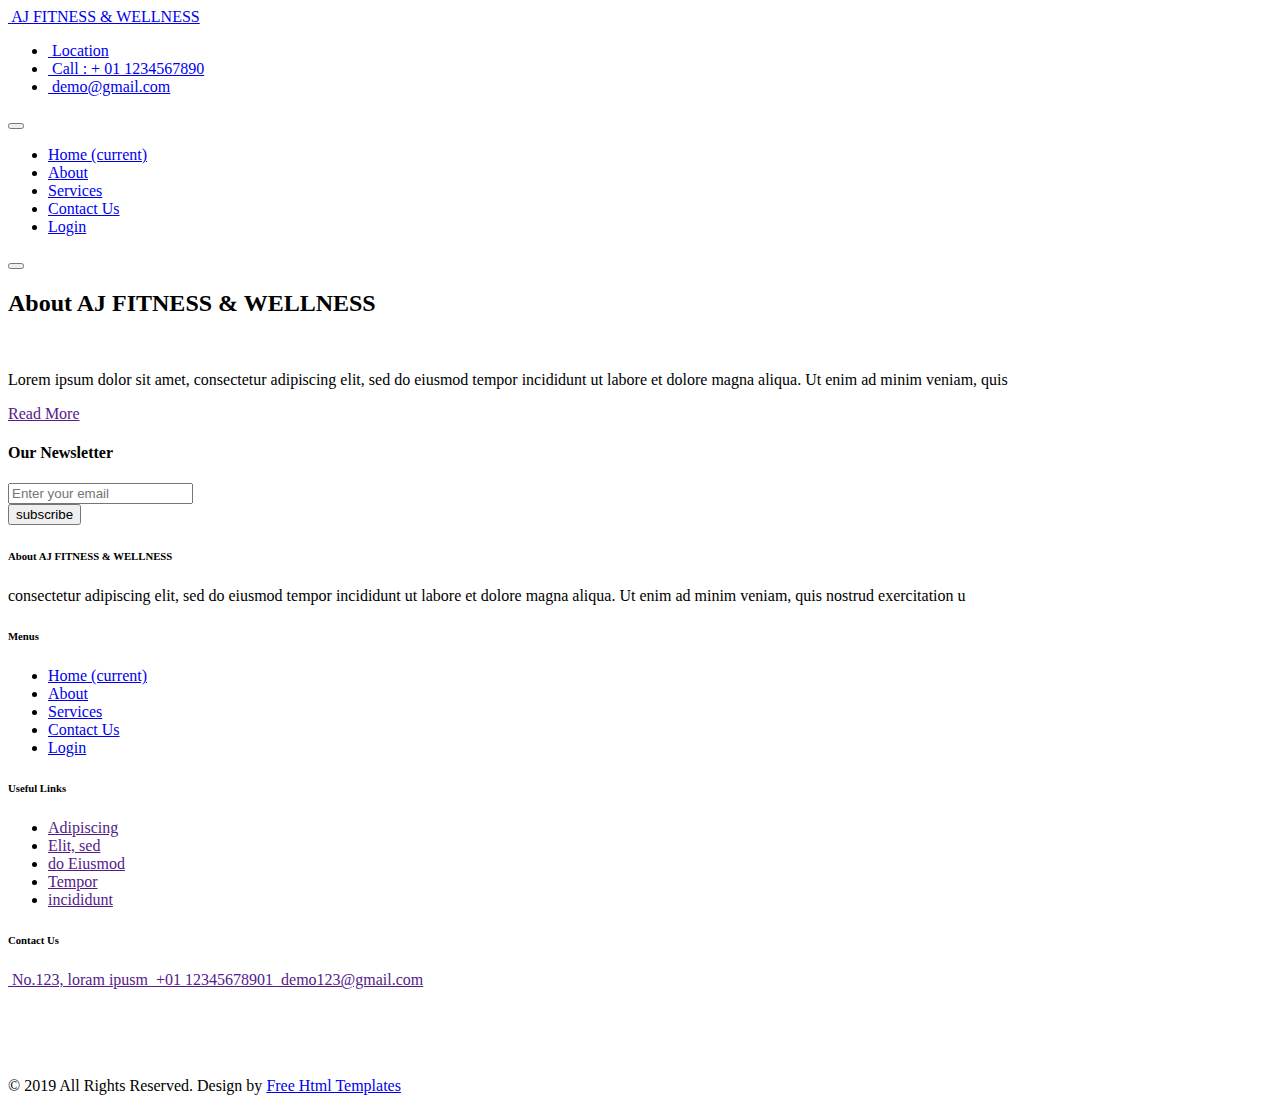
==== about.html @ 0c108816 "Add files via upload" ====
<!DOCTYPE html>
<html>

<head>
  <!-- Basic -->
  <meta charset="utf-8" />
  <meta http-equiv="X-UA-Compatible" content="IE=edge" />
  <!-- Mobile Metas -->
  <meta name="viewport" content="width=device-width, initial-scale=1, shrink-to-fit=no" />
  <!-- Site Metas -->
  <meta name="keywords" content="" />
  <meta name="description" content="" />
  <meta name="author" content="" />

  <title>AJ FITNESS & WELLNESS</title>

  <!-- slider stylesheet -->
  <link rel="stylesheet" type="text/css"
    href="https://cdnjs.cloudflare.com/ajax/libs/OwlCarousel2/2.1.3/assets/owl.carousel.min.css" />

  <!-- bootstrap core css -->
  <link rel="stylesheet" type="text/css" href="css/bootstrap.css" />

  <!-- fonts style -->
  <link href="https://fonts.googleapis.com/css?family=Baloo+Chettan|Dosis:400,600,700|Poppins:400,600,700&display=swap"
    rel="stylesheet" />
  <!-- Custom styles for this template -->
  <link href="css/style.css" rel="stylesheet" />
  <!-- responsive style -->
  <link href="css/responsive.css" rel="stylesheet" />
</head>

<body class="sub_page about_page">
  <div class="hero_area">
    <!-- header section strats -->
    <header class="header_section">
      <div class="container">
        <nav class="navbar navbar-expand-lg custom_nav-container">
          <a class="navbar-brand" href="index.html">
            <img src="images/logo.png" alt="" />
            <span>
              AJ FITNESS & WELLNESS
            </span>
          </a>
          <div class="contact_nav" id="">
            <ul class="navbar-nav ">
              <li class="nav-item">
                <a class="nav-link" href="service.html">
                  <img src="images/location.png" alt="" />
                  <span>Location</span>
                </a>
              </li>
              <li class="nav-item">
                <a class="nav-link" href="service.html">
                  <img src="images/call.png" alt="" />
                  <span>Call : + 01 1234567890</span>
                </a>
              </li>
              <li class="nav-item">
                <a class="nav-link" href="service.html">
                  <img src="images/envelope.png" alt="" />
                  <span>demo@gmail.com</span>
                </a>
              </li>
            </ul>
          </div>
        </nav>
      </div>

    </header>
    <!-- end header section -->
    <!-- slider section -->
    <section class=" slider_section position-relative">
      <div class="container">
        <div class="custom_nav2">
          <nav class="navbar navbar-expand-lg custom_nav-container ">
            <button class="navbar-toggler" type="button" data-toggle="collapse" data-target="#navbarSupportedContent"
              aria-controls="navbarSupportedContent" aria-expanded="false" aria-label="Toggle navigation">
              <span class="navbar-toggler-icon"></span>
            </button>

            <div class="collapse navbar-collapse" id="navbarSupportedContent">
              <div class="d-flex  flex-column flex-lg-row align-items-center">
                <ul class="navbar-nav  ">
                  <li class="nav-item ">
                    <a class="nav-link" href="index.html">Home <span class="sr-only">(current)</span></a>
                  </li>
                  <li class="nav-item active">
                    <a class="nav-link" href="about.html">About </a>
                  </li>
                  <li class="nav-item">
                    <a class="nav-link" href="service.html">Services </a>
                  </li>
                  <li class="nav-item">
                    <a class="nav-link" href="contact.html">Contact Us</a>
                  </li>
                  <li class="nav-item">
                    <a class="nav-link" href="#">Login</a>
                  </li>
                </ul>
                <form class="form-inline my-2 my-lg-0 ml-0 ml-lg-4 mb-3 mb-lg-0">
                  <button class="btn  my-2 my-sm-0 nav_search-btn" type="submit"></button>
                </form>
              </div>
            </div>
          </nav>
        </div>
      </div>
    </section>
    <!-- end slider section -->
  </div>


  <!-- about section -->

  <section class="about_section layout_padding">
    <div class="container">
      <div class="heading_container">
        <h2>
          About AJ FITNESS & WELLNESS
        </h2>
      </div>
      <div class="box">
        <div class="img-box">
          <img src="images/about-img.png" alt="">
        </div>
        <div class="detail-box">
          <p>
            Lorem ipsum dolor sit amet, consectetur adipiscing elit, sed do eiusmod tempor incididunt ut labore et
            dolore magna aliqua. Ut enim ad minim veniam, quis
          </p>
          <a href="">
            Read More
          </a>
        </div>
      </div>
    </div>
  </section>
  <!-- end about section -->

  <!-- info section -->

  <section class="info_section layout_padding2-top">
    <div class="container">
      <div class="info_form">
        <h4>
          Our Newsletter
        </h4>
        <form action="">
          <input type="text" placeholder="Enter your email">
          <div class="d-flex justify-content-end">
            <button>
              subscribe
            </button>
          </div>
        </form>
      </div>
    </div>
    <div class="container">
      <div class="row">
        <div class="col-md-3">
          <h6>
            About AJ FITNESS & WELLNESS
          </h6>
          <p>
            consectetur adipiscing elit, sed do eiusmod tempor incididunt ut labore et dolore magna aliqua. Ut enim ad
            minim veniam, quis nostrud exercitation u
          </p>
        </div>
        <div class="col-md-2 offset-md-1">
          <h6>
            Menus
          </h6>
          <ul>
            <li class=" active">
              <a class="" href="index.html">Home <span class="sr-only">(current)</span></a>
            </li>
            <li class="">
              <a class="" href="about.html">About </a>
            </li>
            <li class="">
              <a class="" href="service.html">Services </a>
            </li>
            <li class="">
              <a class="" href="#contactSection">Contact Us</a>
            </li>
            <li class="">
              <a class="" href="#">Login</a>
            </li>
          </ul>
        </div>
        <div class="col-md-3">
          <h6>
            Useful Links
          </h6>
          <ul>
            <li>
              <a href="">
                Adipiscing
              </a>
            </li>
            <li>
              <a href="">
                Elit, sed
              </a>
            </li>
            <li>
              <a href="">
                do Eiusmod
              </a>
            </li>
            <li>
              <a href="">
                Tempor
              </a>
            </li>
            <li>
              <a href="">
                incididunt
              </a>
            </li>
          </ul>
        </div>
        <div class="col-md-3">
          <h6>
            Contact Us
          </h6>
          <div class="info_link-box">
            <a href="">
              <img src="images/location-white.png" alt="">
              <span> No.123, loram ipusm</span>
            </a>
            <a href="">
              <img src="images/call-white.png" alt="">
              <span>+01 12345678901</span>
            </a>
            <a href="">
              <img src="images/mail-white.png" alt="">
              <span> demo123@gmail.com</span>
            </a>
          </div>
          <div class="info_social">
            <div>
              <a href="">
                <img src="images/facebook-logo-button.png" alt="">
              </a>
            </div>
            <div>
              <a href="">
                <img src="images/twitter-logo-button.png" alt="">
              </a>
            </div>
            <div>
              <a href="">
                <img src="images/linkedin.png" alt="">
              </a>
            </div>
            <div>
              <a href="">
                <img src="images/instagram.png" alt="">
              </a>
            </div>
          </div>
        </div>
      </div>
    </div>
  </section>

  <!-- end info section -->


  <!-- footer section -->
  <section class="container-fluid footer_section ">
    <p>
      &copy; 2019 All Rights Reserved. Design by
      <a href="https://html.design/">Free Html Templates</a>
    </p>
  </section>
  <!-- footer section -->

  <script type="text/javascript" src="js/jquery-3.4.1.min.js"></script>
  <script type="text/javascript" src="js/bootstrap.js"></script>

  <script>
    function openNav() {
      document.getElementById("myNav").classList.toggle("menu_width");
      document
        .querySelector(".custom_menu-btn")
        .classList.toggle("menu_btn-style");
    }
  </script>
</body>

</html>
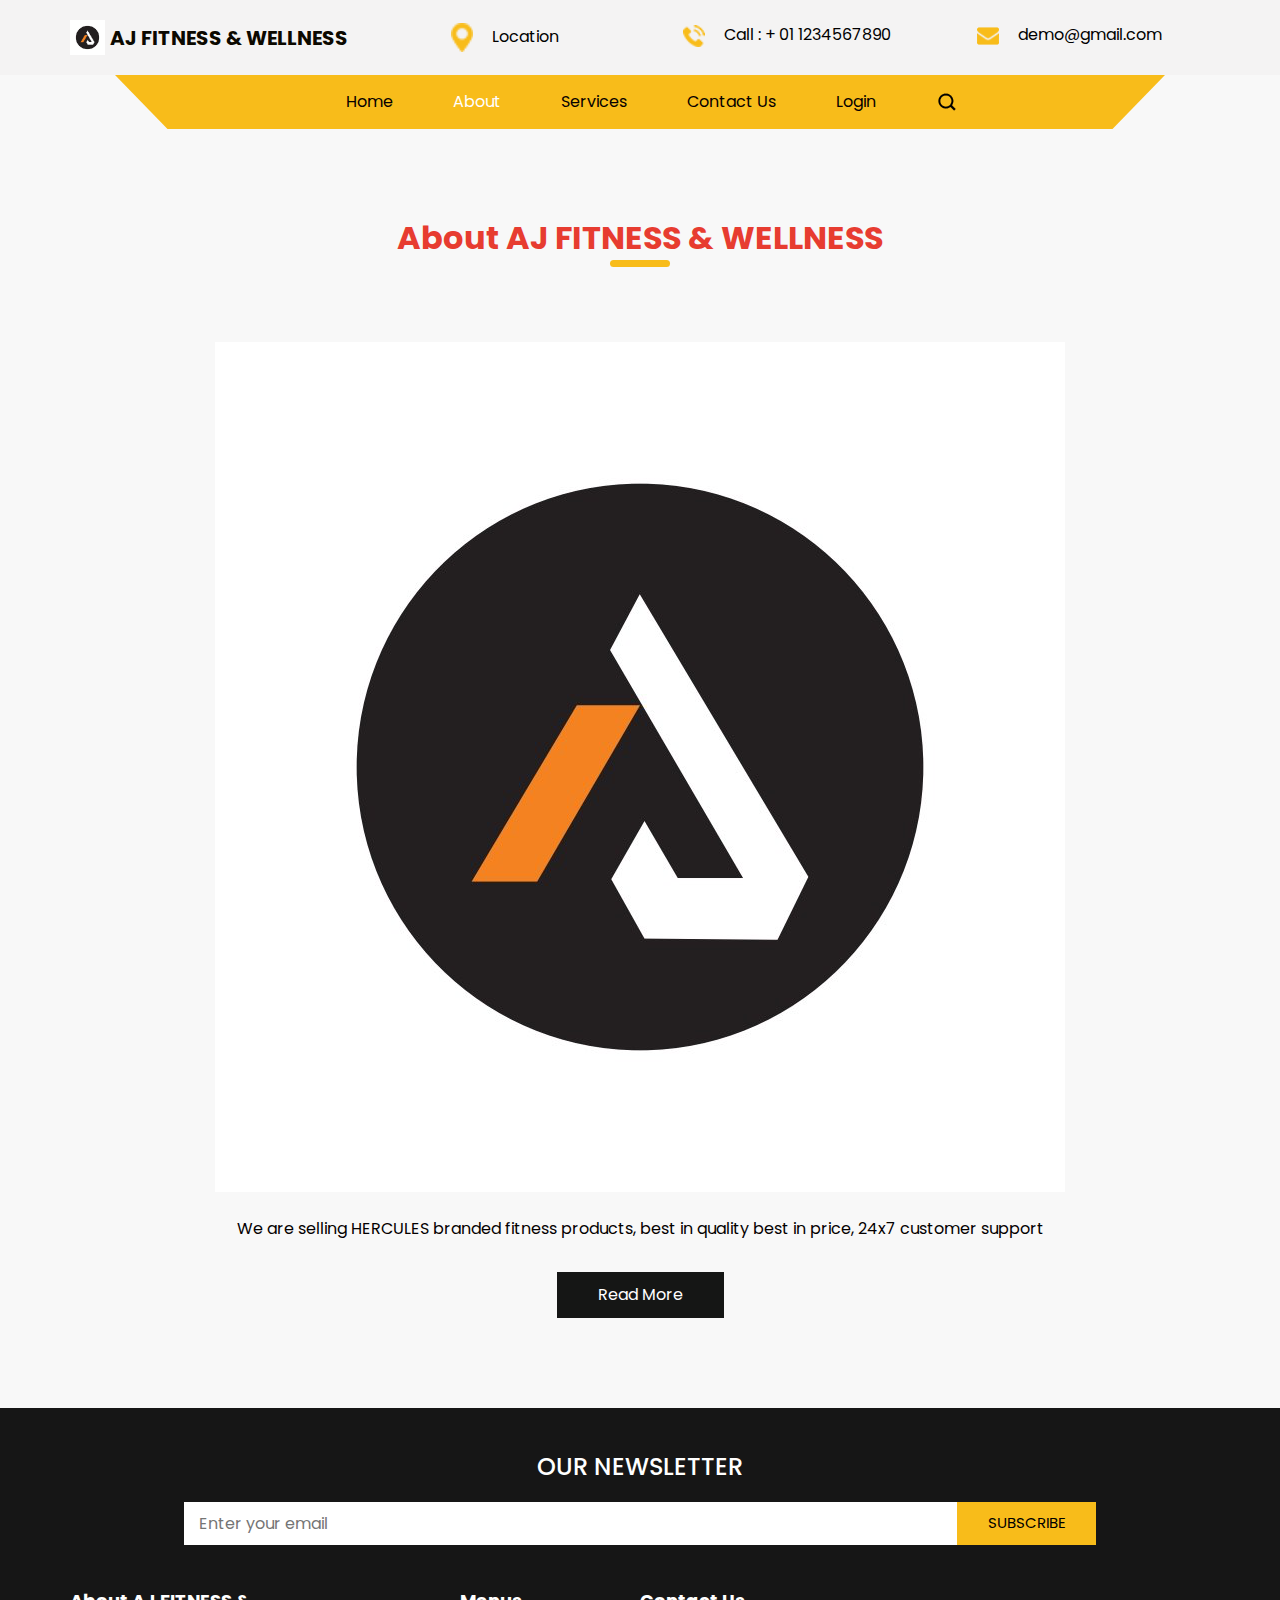
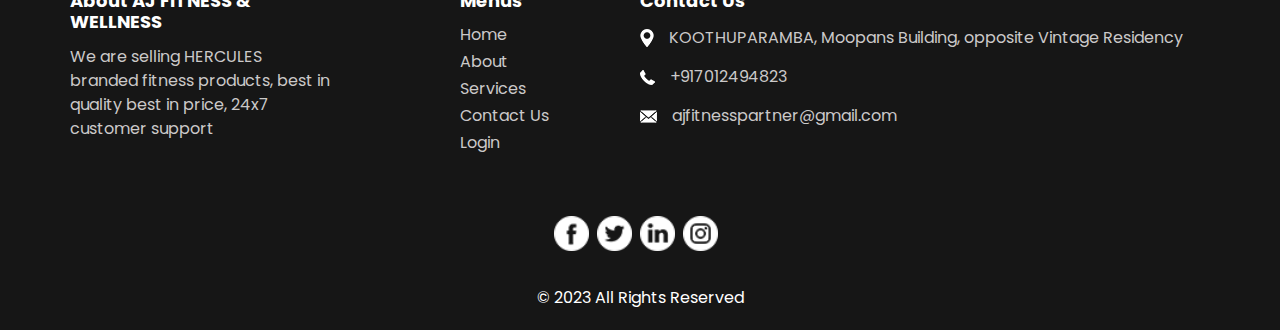
==== commit 3a53eddd: "About section , service section and contact section HTML pages updated" ====
--- a/about.html
+++ b/about.html
@@ -126,8 +126,7 @@
         </div>
         <div class="detail-box">
           <p>
-            Lorem ipsum dolor sit amet, consectetur adipiscing elit, sed do eiusmod tempor incididunt ut labore et
-            dolore magna aliqua. Ut enim ad minim veniam, quis
+            We are selling HERCULES branded fitness products, best in quality best in price, 24x7 customer support
           </p>
           <a href="">
             Read More
@@ -163,8 +162,7 @@
             About AJ FITNESS & WELLNESS
           </h6>
           <p>
-            consectetur adipiscing elit, sed do eiusmod tempor incididunt ut labore et dolore magna aliqua. Ut enim ad
-            minim veniam, quis nostrud exercitation u
+            We are selling HERCULES branded fitness products, best in quality best in price, 24x7 customer support
           </p>
         </div>
         <div class="col-md-2 offset-md-1">
@@ -189,7 +187,7 @@
             </li>
           </ul>
         </div>
-        <div class="col-md-3">
+        <!-- <div class="col-md-3">
           <h6>
             Useful Links
           </h6>
@@ -221,22 +219,23 @@
             </li>
           </ul>
         </div>
-        <div class="col-md-3">
-          <h6>
-            Contact Us
-          </h6>
+        <div class="col-md-3"> -->
+          
           <div class="info_link-box">
+            <h6>
+              Contact Us
+            </h6>
             <a href="">
               <img src="images/location-white.png" alt="">
-              <span> No.123, loram ipusm</span>
+              <span> KOOTHUPARAMBA, Moopans Building, opposite Vintage Residency</span>
             </a>
             <a href="">
               <img src="images/call-white.png" alt="">
-              <span>+01 12345678901</span>
+              <span>+917012494823</span>
             </a>
             <a href="">
               <img src="images/mail-white.png" alt="">
-              <span> demo123@gmail.com</span>
+              <span> ajfitnesspartner@gmail.com</span>
             </a>
           </div>
           <div class="info_social">
@@ -272,8 +271,8 @@
   <!-- footer section -->
   <section class="container-fluid footer_section ">
     <p>
-      &copy; 2019 All Rights Reserved. Design by
-      <a href="https://html.design/">Free Html Templates</a>
+      &copy; 2023 All Rights Reserved
+      
     </p>
   </section>
   <!-- footer section -->
--- a/css/style.css
+++ b/css/style.css
@@ -0,0 +1,928 @@
+body {
+  font-family: "Poppins", sans-serif;
+  color: #040000;
+  background-color: #f3b3b3;
+}
+
+.layout_padding {
+  padding: 90px 0;
+}
+
+.layout_padding2 {
+  padding: 45px 0;
+}
+
+.layout_padding2-top {
+  padding-top: 45px;
+}
+
+.layout_padding2-bottom {
+  padding-bottom: 45px;
+}
+
+.layout_padding-top {
+  padding-top: 90px;
+}
+
+.layout_padding-bottom {
+  padding-bottom: 90px;
+}
+
+.heading_container {
+  display: -webkit-box;
+  display: -ms-flexbox;
+  display: flex;
+  -webkit-box-pack: center;
+      -ms-flex-pack: center;
+          justify-content: center;
+  text-align: center;
+  margin-bottom: 75px;
+  color: #e73c30;
+}
+
+.heading_container h2 {
+  font-weight: bold;
+  display: -webkit-box;
+  display: -ms-flexbox;
+  display: flex;
+  position: relative;
+  padding-bottom: 10px;
+  margin: 0;
+}
+
+.heading_container h2::before {
+  content: "";
+  position: absolute;
+  bottom: 0;
+  left: 50%;
+  width: 60px;
+  height: 7px;
+  border-radius: 10px;
+  background-color: #f8bc1a;
+  -webkit-transform: translateX(-50%);
+          transform: translateX(-50%);
+}
+
+/*header section*/
+.hero_area {
+  height: 100vh;
+  background: -webkit-gradient(linear, left top, right top, from(rgba(255, 255, 255, 0)), to(rgba(255, 255, 255, 0))), url(../images/hero-bg.jpg);
+  background: linear-gradient(to right, rgba(255, 255, 255, 0), rgba(255, 255, 255, 0)), url(../images/hero-bg.jpg);
+  background-repeat: no-repeat;
+  background-size: cover;
+  background-position: right bottom;
+}
+
+.sub_page .hero_area {
+  height: auto;
+}
+
+.sub_page .slider_section {
+  background: none;
+}
+
+.sub_page.about_page .slider_section {
+  background-color: #f8f8f8;
+}
+
+.header_section {
+  background-color: #f4f3f3;
+}
+
+.header_section .nav_container {
+  margin: 0 auto;
+}
+
+.custom_nav-container .contact_nav {
+  width: 95%;
+  margin-right: auto;
+}
+
+.custom_nav-container .contact_nav .nav-item {
+  -webkit-box-flex: 1;
+      -ms-flex: 1;
+          flex: 1;
+}
+
+.custom_nav-container .contact_nav .nav-item .nav-link {
+  padding: 0px 25px;
+  color: #000000;
+  text-align: center;
+}
+
+.custom_nav-container .contact_nav .nav-item .nav-link img {
+  width: 22px;
+  margin-right: 15px;
+}
+
+.custom_nav2 {
+  padding: 0 45px;
+}
+
+.custom_nav2 .custom_nav-container {
+  padding: 5px 0;
+  background-color: #f8bc1a;
+  -webkit-clip-path: polygon(0 0, 100% 0%, 95% 100%, 5% 100%);
+          clip-path: polygon(0 0, 100% 0%, 95% 100%, 5% 100%);
+}
+
+.custom_nav2 .navbar-expand-lg .navbar-nav .nav-item .nav-link {
+  padding: 10px 30px;
+  color: #070101;
+  text-align: center;
+  position: relative;
+}
+
+.custom_nav2 .navbar-expand-lg .navbar-nav .nav-item.active .nav-link, .custom_nav2 .navbar-expand-lg .navbar-nav .nav-item:hover .nav-link {
+  color: #ffffff;
+}
+
+.custom_nav2 #navbarSupportedContent {
+  -webkit-box-pack: center;
+      -ms-flex-pack: center;
+          justify-content: center;
+}
+
+a,
+a:hover,
+a:focus {
+  text-decoration: none;
+}
+
+a:hover,
+a:focus {
+  color: initial;
+}
+
+.btn,
+.btn:focus {
+  outline: none !important;
+  -webkit-box-shadow: none;
+          box-shadow: none;
+}
+
+.custom_nav-container .nav_search-btn {
+  background-image: url(../images/search-icon-black.png);
+  background-size: 18px;
+  background-repeat: no-repeat;
+  width: 35px;
+  height: 35px;
+  padding: 0;
+  border: none;
+  margin: 0 40px 0 15px;
+  background-position: center;
+}
+
+.custom_nav-container .nav_search-btn:hover {
+  background-image: url(../images/search-icon.png);
+}
+
+.navbar-brand {
+  display: -webkit-box;
+  display: -ms-flexbox;
+  display: flex;
+  -webkit-box-align: center;
+      -ms-flex-align: center;
+          align-items: center;
+}
+
+.navbar-brand img {
+  width: 35px;
+  margin-right: 5px;
+}
+
+.navbar-brand span {
+  font-size: 20px;
+  font-weight: bold;
+  color: #0c0900;
+  text-transform: uppercase;
+}
+
+.custom_nav-container {
+  z-index: 99999;
+  padding: 15px 0;
+}
+
+.custom_nav-container .navbar-toggler {
+  outline: none;
+}
+
+.custom_nav-container .navbar-toggler .navbar-toggler-icon {
+  background-image: url(../images/menu.png);
+  background-size: 42px;
+}
+
+.custom_nav-container .nav_search-btn {
+  margin: auto;
+}
+
+/*end header section*/
+/* slider section */
+.slider_section {
+  height: calc(210% - 0px);
+  background-image: url(../images/slider-bg.jpg);
+  background-size: cover;
+  background-color: #06ff06;
+}
+
+.slider_section .slider_container {
+  height: calc(100% - 60px);
+  width: fit-content;
+  display: -webkit-box;
+  display: -ms-flexbox;
+  display: flex;
+  -webkit-box-align: center;
+      -ms-flex-align: center;
+          align-items: center;
+}
+
+.slider_section #carouselExampleIndicators {
+  width: 100%;
+}
+
+.slider_section .detail-box h2 {
+  color: #f8bc1a;
+}
+
+.slider_section .detail-box h1 {
+  font-size: 4rem;
+  font-weight: bold;
+  color: #06ff06;
+  text-transform: uppercase;
+}
+
+.slider_section .detail-box p {
+  color: #0be099;
+}
+
+.slider_section .detail-box .btn-box {
+  display: -webkit-box;
+  display: -ms-flexbox;
+  display: flex;
+  -ms-flex-wrap: wrap;
+      flex-wrap: wrap;
+  margin-top: 35px;
+  margin: 35px -5px 0 -5px;
+}
+
+.slider_section .detail-box .btn-box a {
+  width: 165px;
+  text-align: center;
+  margin: 5px;
+}
+
+.slider_section .detail-box .btn-box .btn-1 {
+  display: inline-block;
+  padding: 7px 0;
+  background-color: #f8bc1a;
+  border: 1px solid #f8bc1a;
+  color: #ffffff;
+}
+
+.slider_section .detail-box .btn-box .btn-1:hover {
+  background-color: transparent;
+  color: #f8bc1a;
+}
+
+.slider_section .detail-box .btn-box .btn-2 {
+  display: inline-block;
+  padding: 7px 0;
+  background-color: #f4f3f3;
+  border: 1px solid #f4f3f3;
+  color: #020000;
+}
+
+.slider_section .detail-box .btn-box .btn-2:hover {
+  background-color: transparent;
+  color: #f4f3f3;
+}
+
+.slider_section .carousel-indicators {
+  bottom: 50%;
+  margin: 0;
+  -webkit-transform: translateY(50%);
+          transform: translateY(50%);
+  -webkit-box-align: center;
+      -ms-flex-align: center;
+          align-items: center;
+  -webkit-box-pack: start;
+      -ms-flex-pack: start;
+          justify-content: flex-start;
+  left: 25px;
+}
+
+.slider_section .carousel-indicators li {
+  width: 14px;
+  height: 14px;
+  opacity: 1;
+  background-color: transparent;
+  border: 2px solid #f8bc1a;
+  border-radius: 100%;
+}
+
+.slider_section .carousel-indicators li.active {
+  width: 18px;
+  height: 18px;
+  border: 3px solid #f8bc1a;
+}
+
+.slider_section .number_box {
+  width: 50px;
+  position: absolute;
+  left: 25px;
+  top: 50%;
+  display: -webkit-box;
+  display: -ms-flexbox;
+  display: flex;
+  -webkit-box-orient: vertical;
+  -webkit-box-direction: normal;
+      -ms-flex-direction: column;
+          flex-direction: column;
+  -webkit-box-align: center;
+      -ms-flex-align: center;
+          align-items: center;
+  color: #f8bc1a;
+  -webkit-transform: translateY(-50%);
+          transform: translateY(-50%);
+}
+
+.slider_section .number_box hr {
+  border: none;
+  width: 1px;
+  height: 200px;
+  background-color: #f8bc1a;
+  margin: 2rem 0;
+}
+
+/* end slider section */
+.about_section {
+  background-color: #f8f8f8;
+}
+
+.about_section .box {
+  display: -webkit-box;
+  display: -ms-flexbox;
+  display: flex;
+  -webkit-box-orient: vertical;
+  -webkit-box-direction: normal;
+      -ms-flex-direction: column;
+          flex-direction: column;
+  -webkit-box-align: center;
+      -ms-flex-align: center;
+          align-items: center;
+  text-align: center;
+  width: 85%;
+  height: fit-content;
+  margin: 0 auto;
+}
+
+.about_section .box .img-box img {
+  max-width: 100%;
+}
+
+.about_section .box .detail-box {
+  margin-top: 25px;
+}
+
+.about_section .box .detail-box a {
+  display: inline-block;
+  padding: 10px 40px;
+  background-color: #151615;
+  border: 1px solid #151615;
+  color: #ffffff;
+  margin-top: 15px;
+}
+
+.about_section .box .detail-box a:hover {
+  background-color: transparent;
+  color: #151615;
+}
+
+.service_section .service_container {
+  display: -webkit-box;
+  display: -ms-flexbox;
+  display: flex;
+  -webkit-box-pack: center;
+      -ms-flex-pack: center;
+          justify-content: center;
+  -ms-flex-wrap: wrap;
+      flex-wrap: wrap;
+}
+
+.service_section .service_container .box {
+  position: relative;
+  color: #ffffff;
+  margin: 1%;
+  -ms-flex-preferred-size: 48%;
+      flex-basis: 48%;
+}
+
+.service_section .service_container .box h6 {
+  font-weight: bold;
+  text-transform: uppercase;
+}
+
+.service_section .service_container .box img {
+  width: 100%;
+}
+
+.service_section .service_container .box .visible_heading {
+  position: absolute;
+  bottom: 15px;
+  left: 15px;
+}
+
+.service_section .service_container .box .link_box {
+  display: none;
+  -webkit-box-orient: vertical;
+  -webkit-box-direction: normal;
+      -ms-flex-direction: column;
+          flex-direction: column;
+  -webkit-box-align: center;
+      -ms-flex-align: center;
+          align-items: center;
+  text-align: center;
+  position: absolute;
+  top: 50%;
+  left: 50%;
+  -webkit-transform: translate(-50%, -50%);
+          transform: translate(-50%, -50%);
+}
+
+.service_section .service_container .box .link_box a {
+  display: -webkit-box;
+  display: -ms-flexbox;
+  display: flex;
+  -webkit-box-pack: center;
+      -ms-flex-pack: center;
+          justify-content: center;
+  -webkit-box-align: center;
+      -ms-flex-align: center;
+          align-items: center;
+  width: 45px;
+  height: 45px;
+  border-radius: 100%;
+  background-color: #f8bc1a;
+}
+
+.service_section .service_container .box .link_box a img {
+  width: 20px;
+}
+
+.service_section .service_container .box .link_box a:hover {
+  opacity: .9;
+}
+
+.service_section .service_container .box .link_box h6 {
+  margin-top: 15px;
+}
+
+.service_section .service_container .box::before {
+  display: none;
+  content: "";
+  width: 100%;
+  height: 100%;
+  position: absolute;
+  left: 0;
+  top: 0;
+  background-color: rgba(67, 17, 125, 0.9);
+}
+
+.service_section .service_container .box:hover .link_box {
+  display: -webkit-box;
+  display: -ms-flexbox;
+  display: flex;
+}
+
+.service_section .service_container .box:hover::before {
+  display: block;
+}
+
+.service_section .service_container .box:hover .visible_heading {
+  display: none;
+}
+
+.us_section {
+  background-color: #0f3294;
+  color: #ffffff;
+  border-radius: 50%;
+}
+
+.us_section .us_container {
+  display: -webkit-box;
+  display: -ms-flexbox;
+  display: flex;
+}
+
+.us_section .us_container .box {
+  display: -webkit-box;
+  display: -ms-flexbox;
+  display: flex;
+  -webkit-box-orient: vertical;
+  -webkit-box-direction: normal;
+      -ms-flex-direction: column;
+          flex-direction: column;
+  -webkit-box-align: center;
+      -ms-flex-align: center;
+          align-items: center;
+  text-align: center;
+  margin: 25px 10px 0 10px;
+}
+
+.us_section .us_container .box .img-box {
+  height: 100px;
+  display: -webkit-box;
+  display: -ms-flexbox;
+  display: flex;
+  -webkit-box-align: center;
+      -ms-flex-align: center;
+          align-items: center;
+  -webkit-box-pack: center;
+      -ms-flex-pack: center;
+          justify-content: center;
+}
+
+.us_section .us_container .box .img-box img {
+  max-width: 100%;
+}
+
+.us_section .us_container .box .detail-box h5 {
+  font-weight: bold;
+}
+
+.client_section .box {
+  display: -webkit-box;
+  display: -ms-flexbox;
+  display: flex;
+  -webkit-box-orient: vertical;
+  -webkit-box-direction: normal;
+      -ms-flex-direction: column;
+          flex-direction: column;
+  -webkit-box-align: center;
+      -ms-flex-align: center;
+          align-items: center;
+  text-align: center;
+  width: 600px;
+  margin: 0 auto;
+  margin-bottom: 45px;
+}
+
+.client_section .box .img-box {
+  width: 200px;
+}
+
+.client_section .box .img-box img {
+  width: 100%;
+}
+
+.client_section .box .detail-box {
+  margin-top: 25px;
+}
+
+.client_section .box .detail-box h5 {
+  font-weight: bold;
+  position: relative;
+  padding-bottom: 5px;
+}
+
+.client_section .box .detail-box h5::before {
+  content: "";
+  position: absolute;
+  bottom: 0;
+  left: 50%;
+  width: 40px;
+  height: 4px;
+  border-radius: 10px;
+  background-color: #f8bc1a;
+  -webkit-transform: translateX(-50%);
+          transform: translateX(-50%);
+}
+
+.client_section .carousel-indicators {
+  margin: 0;
+  -webkit-box-pack: center;
+      -ms-flex-pack: center;
+          justify-content: center;
+  bottom: 0;
+}
+
+.client_section .carousel-indicators li {
+  opacity: 1;
+  background-color: #000000;
+  width: 40px;
+  height: 10px;
+  border-radius: 10px;
+  background-clip: unset;
+  border: none;
+}
+
+.client_section .carousel-indicators li.active {
+  background-color: #f8bc1a;
+}
+
+.result_section {
+  color: #ffffff;
+  background-color: #3c0e78;
+}
+
+.result_section .row {
+  -webkit-box-align: center;
+      -ms-flex-align: center;
+          align-items: center;
+}
+
+.result_section .img-box img {
+  width: 100%;
+}
+
+.result_section .detail-box {
+  padding-left: 15px;
+}
+
+.result_section .detail-box h2 {
+  font-weight: bold;
+  font-size: 2.5rem;
+  position: relative;
+  padding-top: 10px;
+}
+
+.result_section .detail-box h2::before {
+  content: "";
+  position: absolute;
+  top: 0;
+  left: 0;
+  width: 40px;
+  height: 7px;
+  border-radius: 10px;
+  background-color: #f8bc1a;
+}
+
+.result_section .detail-box p {
+  margin-top: 15px;
+}
+
+.result_section .detail-box a {
+  display: inline-block;
+  padding: 10px 45px;
+  background-color: #f8bc1a;
+  border: 1px solid #f8bc1a;
+  color: #ffffff;
+  margin-top: 25px;
+}
+
+.result_section .detail-box a:hover {
+  background-color: transparent;
+  color: #f8bc1a;
+}
+
+/* contact section */
+.contact_section {
+  position: relative;
+}
+
+.contact_section .bg-img {
+  position: absolute;
+  width: 100px;
+  top: 50%;
+  left: 0;
+  -webkit-transform: translateY(-50%);
+          transform: translateY(-50%);
+}
+
+.contact_section .bg-img img {
+  width: 100%;
+}
+
+.contact_section .heading_container {
+  -webkit-box-pack: center;
+      -ms-flex-pack: center;
+          justify-content: center;
+}
+
+.contact_section .heading_container h2 {
+  text-transform: unset;
+}
+
+.contact_section input::-webkit-input-placeholder {
+  color: #000;
+}
+
+.contact_section input:-ms-input-placeholder {
+  color: #000;
+}
+
+.contact_section input::-ms-input-placeholder {
+  color: #000;
+}
+
+.contact_section input::placeholder {
+  color: #000;
+}
+
+.contact_section input {
+  border: none;
+  outline: none;
+  border-bottom: 0.8px solid #ac9784;
+  width: 90%;
+  margin: 10px 0;
+}
+
+.contact_section input::-webkit-input-placeholder {
+  color: #ac9784;
+}
+
+.contact_section input:-ms-input-placeholder {
+  color: #ac9784;
+}
+
+.contact_section input::-ms-input-placeholder {
+  color: #ac9784;
+}
+
+.contact_section input::placeholder {
+  color: #ac9784;
+}
+
+.contact_form-container {
+  padding: 15px 0 15px 0;
+}
+
+.contact_form-container button {
+  border: none;
+  background-color: #fd9e2e;
+  color: #fff;
+  padding: 14px 55px;
+  font-size: 14px;
+  text-transform: uppercase;
+}
+
+.map_container {
+  height: 350px;
+}
+
+.map_container .map-responsive {
+  height: 100%;
+}
+
+/* contact section */
+/* info section */
+.info_section {
+  background-color: #161616;
+  color: #ffffff;
+}
+
+.info_section h6 {
+  font-weight: bold;
+}
+
+.info_section .info_form {
+  width: 80%;
+  margin: 0 auto;
+  margin-bottom: 45px;
+}
+
+.info_section .info_form h4 {
+  text-transform: uppercase;
+  text-align: center;
+  margin-bottom: 20px;
+}
+
+.info_section .info_form form {
+  display: -webkit-box;
+  display: -ms-flexbox;
+  display: flex;
+  -webkit-box-align: center;
+      -ms-flex-align: center;
+          align-items: center;
+}
+
+.info_section .info_form form input {
+  background-color: #ffffff;
+  border: none;
+  width: calc(100% - 139px);
+  outline: none;
+  color: #000000;
+  height: 42.4px;
+  padding-left: 15px;
+}
+
+.info_section .info_form form input ::-webkit-input-placeholder {
+  color: #ffffff;
+  opacity: 0.2;
+}
+
+.info_section .info_form form input :-ms-input-placeholder {
+  color: #ffffff;
+  opacity: 0.2;
+}
+
+.info_section .info_form form input ::-ms-input-placeholder {
+  color: #ffffff;
+  opacity: 0.2;
+}
+
+.info_section .info_form form input ::placeholder {
+  color: #ffffff;
+  opacity: 0.2;
+}
+
+.info_section .info_form form button {
+  background-color: #f8bc1a;
+  display: inline-block;
+  padding: 9px 30px;
+  background-color: #f8bc1a;
+  border: 1px solid #f8bc1a;
+  color: #000000;
+  font-size: 15px;
+  text-transform: uppercase;
+}
+
+.info_section .info_form form button:hover {
+  background-color: transparent;
+  color: #f8bc1a;
+}
+
+.info_section h6 {
+  margin-bottom: 12px;
+  font-size: 18px;
+}
+
+.info_section p {
+  color: #cbc9c9;
+}
+
+.info_section ul {
+  padding: 0;
+}
+
+.info_section ul li {
+  list-style-type: none;
+  margin: 3px 0;
+}
+
+.info_section ul li a {
+  color: #cbc9c9;
+}
+
+.info_section ul li a:hover {
+  color: #ffffff;
+}
+
+.info_section .info_link-box a {
+  display: -webkit-box;
+  display: -ms-flexbox;
+  display: flex;
+  -webkit-box-align: center;
+      -ms-flex-align: center;
+          align-items: center;
+  margin: 15px 0;
+}
+
+.info_section .info_link-box a:hover {
+  color: #ffffff;
+}
+
+.info_section .info_link-box a img {
+  margin-right: 15px;
+}
+
+.info_section .info_link-box a span {
+  color: #cbc9c9;
+}
+
+.info_section .info_link-box a:hover span {
+  color: #ffffff;
+}
+
+.info_section .info_social {
+  display: -webkit-box;
+  display: -ms-flexbox;
+  display: flex;
+  margin: 45px auto 15px auto;
+}
+
+.info_section .info_social img {
+  width: 35px;
+  margin-right: 8px;
+}
+
+/* end info section */
+/* footer section*/
+.footer_section {
+  background-color: #161616;
+  padding: 20px 0;
+}
+
+.footer_section p {
+  margin: 0;
+  text-align: center;
+  color: #ffffff;
+}
+
+.footer_section a {
+  color: #ffffff;
+}
+
+
+/* end footer section*/
+/*# sourceMappingURL=style.css.map */--- a/css/responsive.css
+++ b/css/responsive.css
@@ -0,0 +1,142 @@
+@media (max-width: 1400px) {}
+
+@media (max-width: 1120px) {}
+
+@media (max-width: 992px) {
+
+
+    .hero_area {
+        height: auto;
+    }
+
+    .slider_section {
+        background-attachment: fixed;
+    }
+
+    .custom_nav-container {
+        justify-content: center;
+    }
+
+    .custom_nav-container .contact_nav {
+        display: none;
+    }
+
+    .slider_section .detail-box {
+        padding: 75px 0;
+    }
+
+    .custom_nav2 .navbar-nav {
+        margin-top: 10px;
+    }
+}
+
+@media (max-width: 768px) {
+
+
+    .slider_section .detail-box {
+        text-align: center;
+    }
+
+    .slider_section .detail-box .btn-box {
+        justify-content: center;
+    }
+
+    .slider_section .detail-box {
+        padding-bottom: 120px;
+    }
+
+    .slider_section .carousel-indicators {
+
+        justify-content: center;
+        left: 0;
+        bottom: 55px;
+
+    }
+
+    .service_section .service_container .box {
+        flex-basis: 100%;
+        margin: 2% 0;
+    }
+
+    .custom_nav2 {
+        padding: 0;
+    }
+
+    .us_section .us_container {
+        flex-direction: column;
+    }
+
+    .client_section .box {
+        width: 100%;
+    }
+
+    .result_section .detail-box {
+        padding: 45px 0 90px 0;
+    }
+
+    .contact_section .heading_container {
+        margin-bottom: 0;
+    }
+
+    .contact_form-container {
+        margin-bottom: 30px;
+    }
+
+    .contact_section input {
+        width: 100%;
+    }
+
+    .info_section .row>div {
+        margin-bottom: 25px;
+        text-align: center;
+    }
+
+    .info_section .info_link-box {
+        display: flex;
+        flex-direction: column;
+        align-items: center;
+    }
+
+    .info_section .info_social {
+        justify-content: center;
+    }
+}
+
+@media (max-width: 576px) {
+    .slider_section .detail-box h1 {
+        font-size: 3rem;
+    }
+}
+
+@media (max-width: 480px) {}
+
+@media (max-width: 400px) {
+    .slider_section .detail-box h2 {
+        font-size: 1.8rem;
+    }
+
+    .slider_section .detail-box h1 {
+        font-size: 2.5rem;
+    }
+
+    .info_section .info_form form {
+        flex-direction: column;
+        align-items: center;
+    }
+
+    .info_section .info_form form input {
+        width: 100%;
+        margin-bottom: 10px;
+    }
+
+
+}
+
+@media (max-width: 360px) {}
+
+@media (min-width: 1200px) {
+    .container {
+        max-width: 1170px;
+    }
+
+}